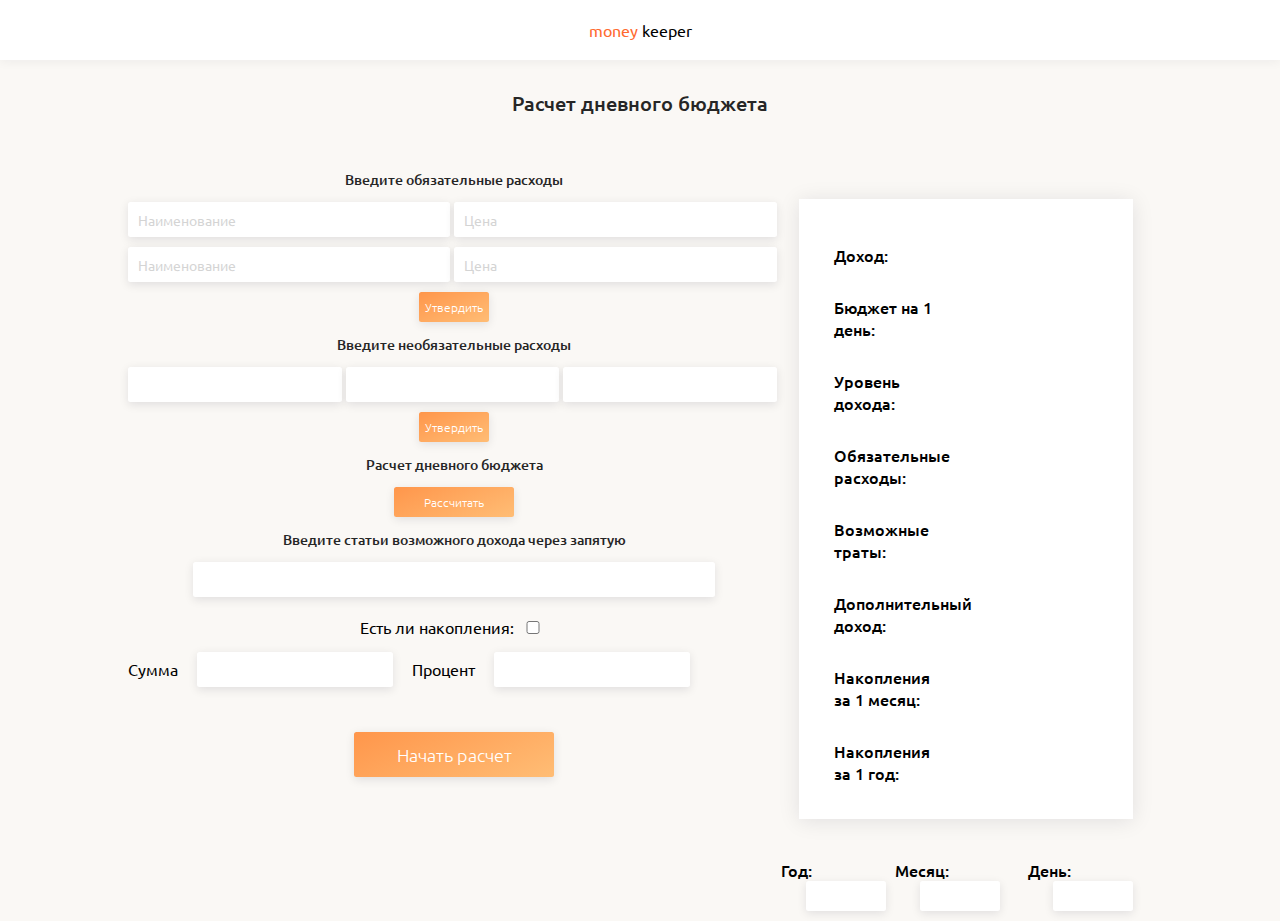
==== lessons/lesson7/index.html @ f3ed6b56 "Lesson7" ====
<!DOCTYPE html>
<html lang="en">
<head>
    <meta charset="UTF-8">
    <meta name="viewport" content="width=device-width, initial-scale=1.0">
    <meta http-equiv="X-UA-Compatible" content="ie=edge">
    <title>Document</title>
    <link href="https://fonts.googleapis.com/css?family=Ubuntu:300,400,500,700&amp;subset=cyrillic" rel="stylesheet">
    <link rel="stylesheet" href="css/style.css">
</head>
<body>
<div class="app">
    <div class="logo">
        <span>money</span>
        keeper
    </div>
    <div class="title">
        Расчет дневного бюджета
    </div>
    <div class="main">
        <div class="data">
            <div class="choose-expenses">Введите обязательные расходы</div>
            <input class="expenses-item" type="text" id="expenses_1" placeholder="Наименование">
			<input class="expenses-item" type="text" id="expenses_2" placeholder="Цена">
			<input class="expenses-item" type="text" id="expenses_3" placeholder="Наименование">
			<input class="expenses-item" type="text" id="expenses_4" placeholder="Цена">
            <button class="expenses-item-btn">Утвердить</button>
            
            <div class="optionalexpenses">Введите необязательные расходы</div>
			<input class="optionalexpenses-item" type="text" id="optionalexpenses_1">
			<input class="optionalexpenses-item" type="text" id="optionalexpenses_2">
			<input class="optionalexpenses-item" type="text" id="optionalexpenses_3">
            <button class="optionalexpenses-btn">Утвердить</button>
            
            <div class="count-budget">Расчет дневного бюджета</div>
            <button class="count-budget-btn">Рассчитать</button>
            
            <div class="choose-income-label">Введите статьи возможного дохода через запятую</div>
            <input class="choose-income" type="text" id="income">
            
            <div class="checksavings">Есть ли накопления: 
                <input id="savings" type="checkbox" />
            </div>
            <label for="sum">Сумма</label>
			<input class="choose-sum" id="sum" type="text">
			<label for="percent">Процент</label>
            <input class="choose-percent" id="percent" type="text">
            
            <div class="open">
                <button class="start" id="start">Начать расчет</button>
            </div>
        </div>
        <div class="result">
            <div class="result-table">
                <div class="budget">Доход: </div>
                <div class="budget-value"></div>
    
                <div class="daybudget">Бюджет на 1 день: </div>
                <div class="daybudget-value"></div>
    
                <div class="level">Уровень дохода: </div>
                <div class="level-value"></div>
    
                <div class="expenses">Обязательные расходы: </div>
                <div class="expenses-value"></div>
    
                <div class="optionalexpenses">Возможные траты: </div>
                <div class="optionalexpenses-value"></div>
    
                <div class="income">Дополнительный доход: </div>
                <div class="income-value"></div>
    
                <div class="monthsavings">Накопления за 1 месяц:</div>
                <div class="monthsavings-value"></div>
    
                <div class="yearsavings">Накопления за 1 год:</div>
                <div class="yearsavings-value"></div>
            </div>
            <div class="time-data">
                <div class="year">
                    Год:
                    <input class="year-value" type="text" readonly>
                </div>
                <div class="month">
                    Месяц:
                    <input class="month-value" type="text" readonly>
                </div>
                <div class="day">
                    День:
                    <input class="day-value" type="text" readonly>
                </div>
            </div>
        </div>
    </div>
</div>
    <script src="js/script.js"></script>
</body>
</html>
---- lessons/lesson7/css/style.css ----
*{box-sizing:border-box;margin:0;padding:0;font-family:Ubuntu;outline:0}a{text-decoration:none}a:visited{text-decoration:none}a:hover{text-decoration:none}a:focus{text-decoration:none}a:active{text-decoration:none}.app{background-color:#faf8f5;min-height:800px}.logo{width:100%;height:60px;line-height:60px;background-color:#fff;box-shadow:0 1.5px 10px 0 rgba(1,0,42,.05);text-align:center}.logo span{color:#ff6a30}.title{width:100%;margin-top:30px;font-weight:500;font-size:20px;color:#262626;text-align:center}.main{display:flex;margin:0 10%;padding-top:40px}.data .choose-expenses,.data .choose-income-label,.data .count-budget,.data .optionalexpenses{margin:13px 0;font-weight:500;font-size:14px;color:#262626;text-align:center}.data .choose-income,.data .choose-percent,.data .choose-sum,.data .expenses-item,.data .optionalexpenses-item{height:35px;width:calc((100%/2) - 4px);border-radius:2.5px;background-color:#fff;box-shadow:0 2.5px 10px 0 rgba(1,0,42,.1);border:none;padding-left:10px;margin-bottom:10px;font-size:14px;color:#a7a7a7}.data .choose-income::-webkit-input-placeholder,.data .choose-percent::-webkit-input-placeholder,.data .choose-sum::-webkit-input-placeholder,.data .expenses-item::-webkit-input-placeholder,.data .optionalexpenses-item::-webkit-input-placeholder{opacity:.3}.data .choose-income:-ms-input-placeholder,.data .choose-percent:-ms-input-placeholder,.data .choose-sum:-ms-input-placeholder,.data .expenses-item:-ms-input-placeholder,.data .optionalexpenses-item:-ms-input-placeholder{opacity:.3}.data .choose-income::-ms-input-placeholder,.data .choose-percent::-ms-input-placeholder,.data .choose-sum::-ms-input-placeholder,.data .expenses-item::-ms-input-placeholder,.data .optionalexpenses-item::-ms-input-placeholder{opacity:.3}.data .choose-income::placeholder,.data .choose-percent::placeholder,.data .choose-sum::placeholder,.data .expenses-item::placeholder,.data .optionalexpenses-item::placeholder{opacity:.3}.data .count-budget-btn,.data .expenses-item-btn,.data .optionalexpenses-btn{width:70px;height:30px;display:block;margin:0 auto;border:none;border-radius:2.5px;background-image:linear-gradient(336deg,#ffbd75,#ff964b),linear-gradient(#fff,#fff);box-shadow:0 2.5px 10px 0 rgba(1,0,42,.1);color:#fff;font-weight:100;font-size:12px;cursor:pointer}.data .optionalexpenses-item{width:calc((100%/3) - 4px)}.data .count-budget-btn{width:120px}.data .choose-income{display:block;width:80%;margin:0 auto}.data .checksavings{margin:0 auto;margin-top:20px;text-align:center}.data .checksavings input{width:30px}.data .choose-percent,.data .choose-sum{width:30%;margin:15px}.data .start{width:70px;height:30px;display:block;margin:0 auto;border:none;border-radius:2.5px;background-image:linear-gradient(336deg,#ffbd75,#ff964b),linear-gradient(#fff,#fff);box-shadow:0 2.5px 10px 0 rgba(1,0,42,.1);color:#fff;font-weight:100;font-size:12px;cursor:pointer;width:200px;height:45px;margin-top:30px;font-size:18px;font-weight:100}.result{width:50%}.result-table{display:flex;flex-wrap:wrap;justify-content:space-between;width:90%;min-height:400px;margin:0 auto;margin-top:42px;padding:25px;background-color:#fff;box-shadow:0 1.5px 20px 0 rgba(1,0,42,.1)}.result-table .budget,.result-table .budget-value,.result-table .daybudget,.result-table .daybudget-value,.result-table .expenses,.result-table .expenses-value,.result-table .income,.result-table .income-value,.result-table .level,.result-table .level-value,.result-table .monthsavings,.result-table .monthsavings-value,.result-table .optionalexpenses,.result-table .optionalexpenses-value,.result-table .yearsavings,.result-table .yearsavings-value{width:48%;margin-top:10px;min-height:40px;padding:10px;font-weight:500}.result-table .budget-value,.result-table .daybudget-value,.result-table .expenses-value,.result-table .income-value,.result-table .level-value,.result-table .monthsavings-value,.result-table .optionalexpenses-value,.result-table .yearsavings-value{color:#61a654;word-break:break-word}.result .time-data{width:100%;margin:0 auto;display:flex;justify-content:space-around;margin-top:40px}.result .time-data .day,.result .time-data .month,.result .time-data .year{font-size:16px;font-weight:500}.result .time-data .day-value,.result .time-data .month-value,.result .time-data .year-value{height:35px;width:calc((100%/2) - 4px);border-radius:2.5px;background-color:#fff;box-shadow:0 2.5px 10px 0 rgba(1,0,42,.1);border:none;padding-left:10px;margin-bottom:10px;font-size:14px;color:#a7a7a7;width:80px;height:30px;margin-left:25px}
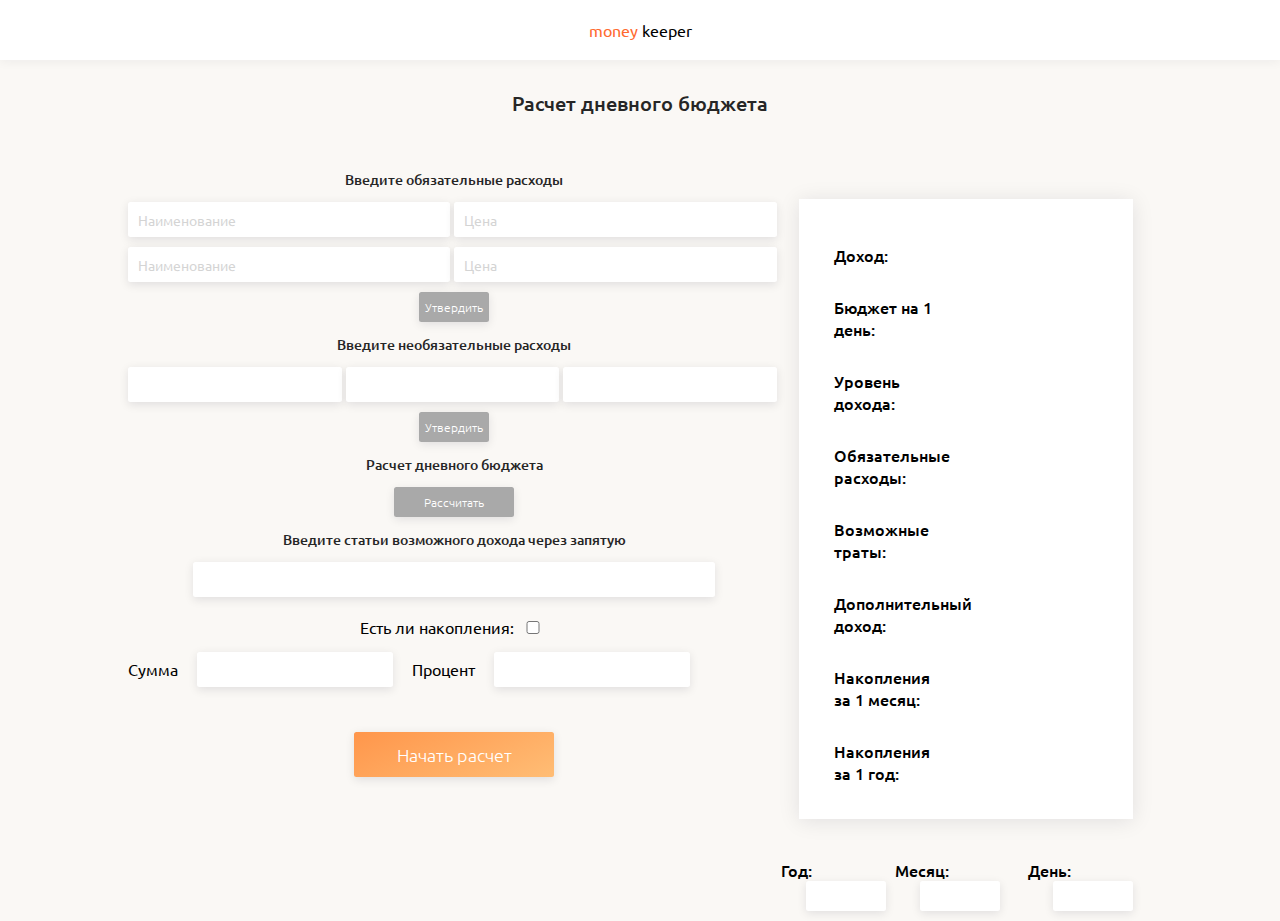
==== commit 54955ab8: "Lesson 8" ====
--- a/lessons/lesson7/index.html
+++ b/lessons/lesson7/index.html
@@ -7,6 +7,13 @@
     <title>Document</title>
     <link href="https://fonts.googleapis.com/css?family=Ubuntu:300,400,500,700&amp;subset=cyrillic" rel="stylesheet">
     <link rel="stylesheet" href="css/style.css">
+
+    <style>
+        button[disabled] {
+            background: #a9a9a9 !important;
+            cursor: not-allowed;
+        }
+    </style>
 </head>
 <body>
 <div class="app">
@@ -24,16 +31,16 @@
 			<input class="expenses-item" type="text" id="expenses_2" placeholder="Цена">
 			<input class="expenses-item" type="text" id="expenses_3" placeholder="Наименование">
 			<input class="expenses-item" type="text" id="expenses_4" placeholder="Цена">
-            <button class="expenses-item-btn">Утвердить</button>
+            <button class="expenses-item-btn" disabled>Утвердить</button>
             
             <div class="optionalexpenses">Введите необязательные расходы</div>
 			<input class="optionalexpenses-item" type="text" id="optionalexpenses_1">
 			<input class="optionalexpenses-item" type="text" id="optionalexpenses_2">
 			<input class="optionalexpenses-item" type="text" id="optionalexpenses_3">
-            <button class="optionalexpenses-btn">Утвердить</button>
+            <button class="optionalexpenses-btn" disabled>Утвердить</button>
             
             <div class="count-budget">Расчет дневного бюджета</div>
-            <button class="count-budget-btn">Рассчитать</button>
+            <button class="count-budget-btn" disabled>Рассчитать</button>
             
             <div class="choose-income-label">Введите статьи возможного дохода через запятую</div>
             <input class="choose-income" type="text" id="income">
